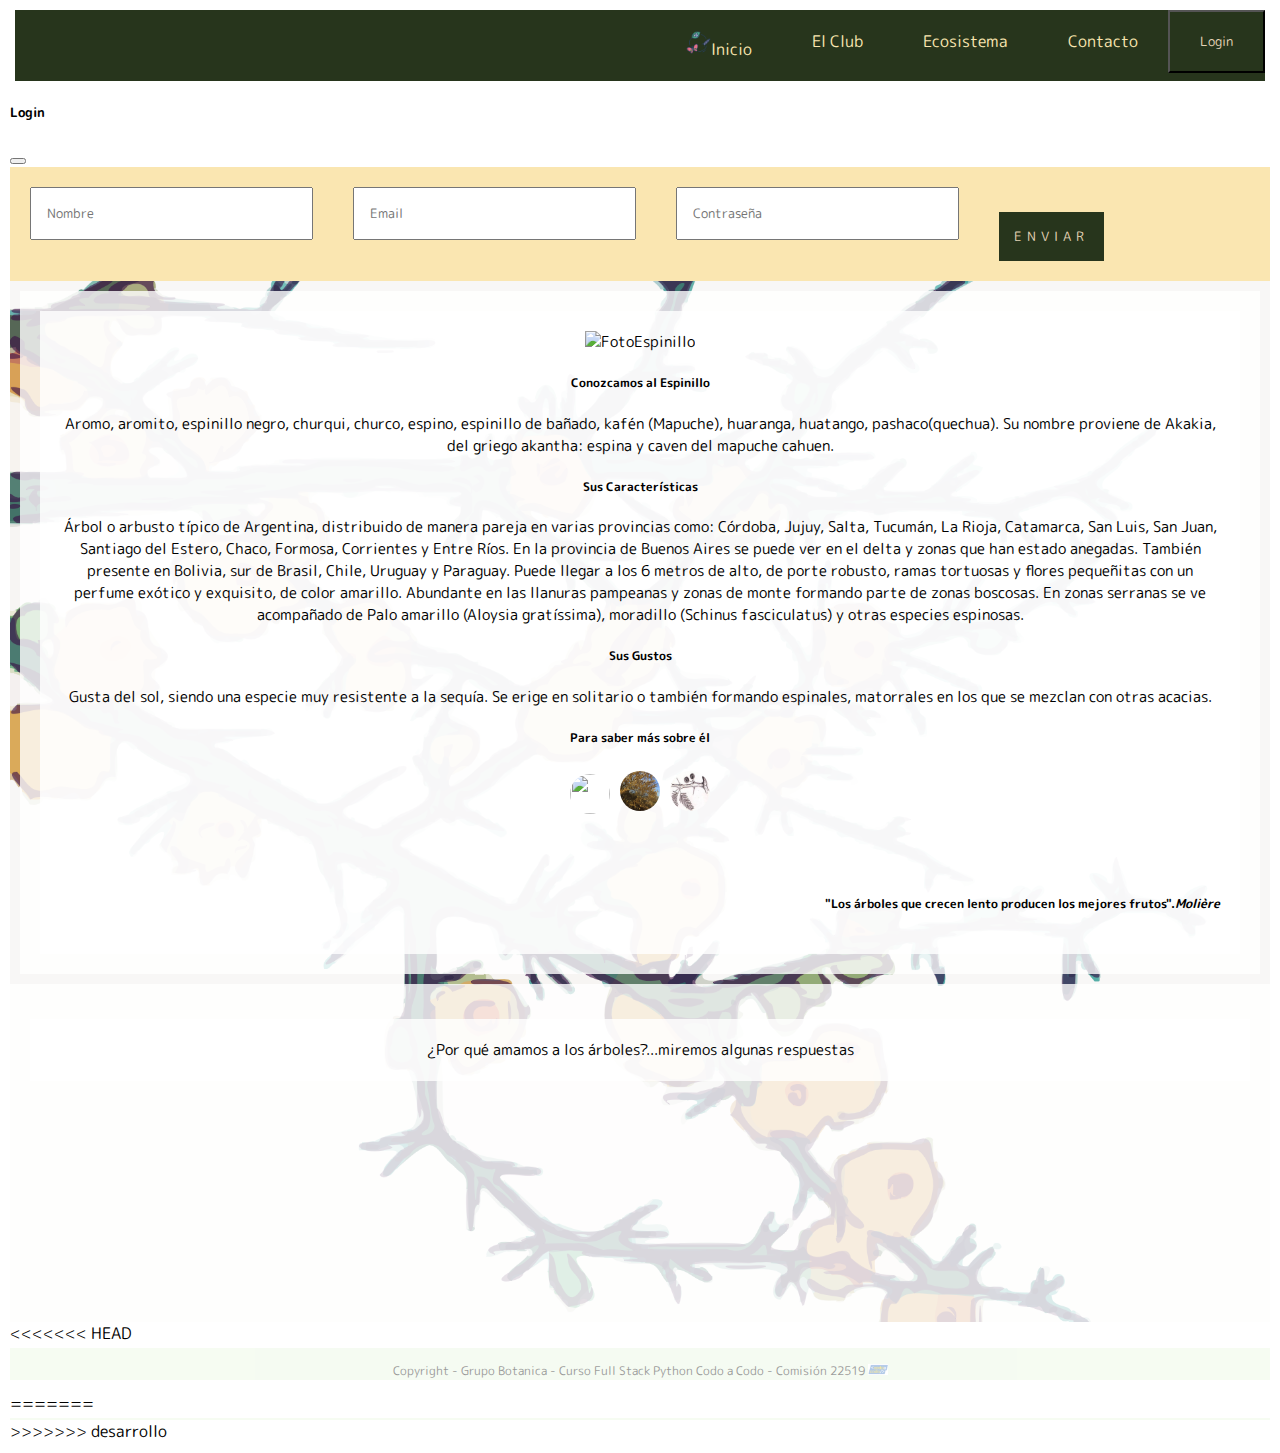
==== index.html @ 2d0d8345 "falta listado de socios en club y cards en ecorregion" ====
<!DOCTYPE html>
<html lang="en">
  <head>
    <meta charset="UTF-8" />
    <meta http-equiv="X-UA-Compatible" content="IE=edge" />
    <meta name="viewport" content="width=device-width, initial-scale=1.0" />
    <title>GrupoBotanica - El Espinillo</title>
    <link rel="preconnect" href="https://fonts.googleapis.com" />
    <link rel="preconnect" href="https://fonts.gstatic.com" crossorigin />
    <link
      href="https://fonts.googleapis.com/css2?family=M+PLUS+Rounded+1c:wght@100;400;700&family=Poppins:ital,wght@0,100;0,600;0,700;1,200&display=swap"
      rel="stylesheet"
    />
    <link rel="icon" type="image/jpg" href="./src/favicon.png" />
    <link rel="stylesheet" href="./css/styles.css" />
    <link
      href="https://cdn.jsdelivr.net/npm/bootstrap@5.2.2/dist/css/bootstrap.min.css"
      rel="stylesheet"
      integrity="sha384-Zenh87qX5JnK2Jl0vWa8Ck2rdkQ2Bzep5IDxbcnCeuOxjzrPF/et3URy9Bv1WTRi"
      crossorigin="anonymous"
    />
  </head>
  <body>
    <header>
      <div class="navBarra">
        <nav>
          <ul class="listaNav">
            <li><button type="button" data-bs-toggle="modal" data-bs-target="#loginmodal">
             Login
            </button></li>
            <li><a href="./contacto.html">Contacto</a></li>
            <li><a href="./ecosistema.html">Ecosistema</a></li>
            <li><a href="./elClub.html">El Club</a></li>
            <li>
              <a href="./index.html"
                ><img
                  src="./src/iconoInicio.png"
                  alt=""
                  width="25px"
                  height="25px"
                />Inicio</a
              >
            </li>
            <!-- <li id="inicioLink"><a href="./index.html"><img src="./src/iconoInicio.png" alt=""></a></li>-->
          </ul>
        </nav>
      </div>
    </header>

    <!--modal login--->
    <div class="modal fade" id="loginmodal" tabindex="-1" aria-labelledby="exampleModalLabel" aria-hidden="true">
      <div class="modal-dialog text-center">
        <div class="modal-content">
          <div class="modal-header">
            <h5 class="fw-bold">Login</h5>
            <button type="button" class="btn-close" data-bs-dismiss="modal" aria-label="Close"></button>
          </div>
          <div class="modal-body">
            <div class="formulariomodal">
            <form action="" method="GET" id="formlogin">
              <div id="containerLogin" class="container">
                <div class="grupo">
                  <label for="nombre"></label>
                  <input type="text" name="nombre" id="name" placeholder="Nombre"> 
                </div>
                <div class="grupo">
                  <label for="email"></label>
                  <input type="email" name="email" id="email" placeholder="Email">
                </div>
                <div class="grupo">
                  <label for="password"></label>
                  <input type="password" name="password" id="password" placeholder="Contraseña">
                </div>
                <div class="grupo">
                <input type="submit" value="Enviar">
              </div>
                <p class="warnings" id="warnings"></p>
              </div>
            </form>
          </div>
          </div>
        </div>
      </div>
    </div>



    <main>
        <div id="indexfondo">
      <article class="indexgrid-container">
        <div class="indexgrid-item">
          <div class="indexgrid-item">
            <div class="card mb-3">
                <div class="row g-0">
                    <div class="col-md-4">
                <img src="/src/imagenindex.png" class="img-fluid rounded-start" alt="FotoEspinillo">
            </div>
            <div class="col-md-8">
                <div class="card-body">
                  <h5 class="card-title p-1">Conozcamos al Espinillo</h5>
                  <p class="card-text p-2">
                    Aromo, aromito, espinillo negro, churqui, churco, espino, espinillo de bañado, kafén (Mapuche), huaranga, huatango, pashaco(quechua).
                    Su nombre proviene de Akakia, del griego akantha: espina y caven del mapuche cahuen.</p>
                    <h5 class="card-title p-1">Sus Características</h5>
                  <p class="card-text p-2">
                    Árbol o arbusto típico de Argentina, distribuido de manera pareja en varias provincias como: Córdoba, Jujuy, Salta, Tucumán, La Rioja, Catamarca, San Luis, San Juan, Santiago del Estero, Chaco, Formosa, Corrientes y Entre Ríos. 
                
                    En la provincia de Buenos Aires se puede ver en el delta y zonas que han estado anegadas. También presente en Bolivia, sur de Brasil, Chile, Uruguay y Paraguay.
                    
                    Puede llegar a los 6 metros de alto, de porte robusto, ramas tortuosas y flores pequeñitas con un perfume exótico y exquisito, de color amarillo.
                    
                    Abundante en las llanuras pampeanas y zonas de monte formando parte de zonas boscosas. 
                    
                    En zonas serranas se ve acompañado de Palo amarillo (Aloysia gratíssima), moradillo (Schinus fasciculatus) y otras especies espinosas.
                    </p>
                    <h5 class="card-title p-1">Sus Gustos</h5>
                    <p class="card-text p-2"> Gusta del sol, siendo una especie muy resistente a la sequía. Se erige en solitario o también formando espinales, matorrales en los que se mezclan con otras acacias.
                      </p>
                      <h5 class="card-title p-1">Para saber más sobre él</h5>
                    <p class="card-text p-2">
                        <a href="http://cge.entrerios.gov.ar/2020/11/el-espinillo-es-el-arbol-entrerriano/#:~:text=Espinoso%2C%20con%20abundantes%20ramas%20sinuosas,profundas%20alteraciones%20ambientales%20(sobrepastoreo%20y"><img id="linksdescripcion" class="linksdescripcion" src="/src/IMG_0580.png" alt=""></a>
                        <a href="/src/1-ATLAS_arboles_de_Argentina.pdf"><img id="linksdescripcion" class="linksdescripcion" src="/src/floresEspinillo.png" alt=""></a>
                        <a href="https://www.avesargentinas.org.ar/ficha-planta/espinillo"><img id="linksdescripcion" class="linksdescripcion" src="/src/imagenlink3index.jpeg" alt=""></a>
                      </p>
                </div>
            </div>
              </div>
            </div>
          </div>
          <div id="fraseindex" class="indexgrid-item"><h5>"Los árboles que crecen lento producen los mejores frutos".<span style="font-style:italic">Molière</span>
          </h5>
          </div>
        </div>
      </article>

      <div class="indexgrid-item">
        <p class="indexgrid-item h4">
            ¿Por qué amamos a los árboles?...miremos algunas respuestas
          </p>
        <iframe
          width="300"
          height="200"
          src="https://www.youtube.com/embed/9hhh6Y7g5CY"
          title="YouTube video player"
          frameborder="0"
          allow="accelerometer; autoplay; clipboard-write; encrypted-media; gyroscope; picture-in-picture"
          allowfullscreen
        ></iframe>
        <iframe
          width="300"
          height="200"
          src="https://www.youtube.com/embed/U0syR_-oMqQ"
          title="YouTube video player"
          frameborder="0"
          allow="accelerometer; autoplay; clipboard-write; encrypted-media; gyroscope; picture-in-picture"
          allowfullscreen
        ></iframe>
      </div>
    </div>
    </main>
    <footer>
<<<<<<< HEAD
        <div class="piePagina" id="piePagina">
            
        </div>
    </footer>
    <script src="./js/main.js"></script>
    <script src="https://cdn.jsdelivr.net/npm/bootstrap@5.2.2/dist/js/bootstrap.bundle.min.js" integrity="sha384-OERcA2EqjJCMA+/3y+gxIOqMEjwtxJY7qPCqsdltbNJuaOe923+mo//f6V8Qbsw3" crossorigin="anonymous"></script>
    <script src="https://cdn.jsdelivr.net/npm/@popperjs/core@2.11.6/dist/umd/popper.min.js" integrity="sha384-oBqDVmMz9ATKxIep9tiCxS/Z9fNfEXiDAYTujMAeBAsjFuCZSmKbSSUnQlmh/jp3" crossorigin="anonymous"></script>
    <script src="https://cdn.jsdelivr.net/npm/bootstrap@5.2.2/dist/js/bootstrap.min.js" integrity="sha384-IDwe1+LCz02ROU9k972gdyvl+AESN10+x7tBKgc9I5HFtuNz0wWnPclzo6p9vxnk" crossorigin="anonymous"></script>
</body>
</html>
=======
      <div class="piePagina" id="piePagina"></div>
    </footer>

    <script src="./js/main.js"></script>
    <script
      src="https://cdn.jsdelivr.net/npm/bootstrap@5.2.2/dist/js/bootstrap.bundle.min.js"
      integrity="sha384-OERcA2EqjJCMA+/3y+gxIOqMEjwtxJY7qPCqsdltbNJuaOe923+mo//f6V8Qbsw3"
      crossorigin="anonymous"
    ></script>
    <script
      src="https://cdn.jsdelivr.net/npm/@popperjs/core@2.11.6/dist/umd/popper.min.js"
      integrity="sha384-oBqDVmMz9ATKxIep9tiCxS/Z9fNfEXiDAYTujMAeBAsjFuCZSmKbSSUnQlmh/jp3"
      crossorigin="anonymous"
    ></script>
    <script
      src="https://cdn.jsdelivr.net/npm/bootstrap@5.2.2/dist/js/bootstrap.min.js"
      integrity="sha384-IDwe1+LCz02ROU9k972gdyvl+AESN10+x7tBKgc9I5HFtuNz0wWnPclzo6p9vxnk"
      crossorigin="anonymous"
    ></script>
  </body>
</html>
>>>>>>> desarrollo
---- css/styles.css ----
*,
*::before,
*::after {
  box-sizing: border-box;
  font-family: 'M PLUS Rounded 1c', sans-serif;
}

body{
  margin: 10px;  
}

.piePagina li{
  background-color: #e2d2b5;
  display: block;
  text-align: center;
  justify-content: center;
  width:auto;
  margin:5px;
}
.navBarra{
    width:auto;
    margin:5px;
    
}
nav{
  justify-content: left;
}

.listaNav {
  box-sizing: border-box;
  height: 50%;
  list-style-type: none;
  margin: 0;
  padding: 0;
  overflow: hidden;
  background-color: #27351C;
}

li {
  float: right;
  align-items: center;
  justify-content: center;
}

li a {
  display: block;
  color: #FAE6B1;
  text-align: center;
  padding: 20px 30px;
  text-decoration: none;
}

li button{
  display: block;
  text-align: center;
  justify-content: center;
  padding: 20px 30px;
  text-decoration: none;
  background-color:#27351C;
  color:#e2d2b5;
 
}

li a:hover {
  color: #B3DEE5;
  box-shadow: #e2d2b5;
  font-size: 20px;
  text-decoration: none;
  text-transform: capitalize;
  border-radius: 30px;
}

#inicioLink{
  float: left;
  box-shadow: #FAE6B1;
  background-color: #e2d2b5;
}

#inicioLink img{
  width:30px;
  height:30px;
}

#inicioLink img:hover{
  transform: scale(1.5);
}

.piePagina{
    font-size: 12px;
    text-align: center;
    background-color: rgb(198, 234, 174, 0.4);
    margin-top:3px;
    justify-content:center;
    align-items: center;
    padding-top:2px;
    opacity: 0.4;
  
}

.contacto {
  display: grid;
  grid-template-columns: repeat(4, 1fr);
  grid-gap: 10px;
  grid-auto-rows: 100px;
  grid-template-areas:
    ". a a ."
    ". a a .";
}

.tcontacto {
  display:grid;
  grid-template-columns: repeat(4, 1fr);
  grid-gap: 10px;
  grid-auto-rows: 150px;
  grid-template-areas:
    ". b b ."
    ". b b .";
}
.imagenContacto{
  grid-area: a;
  align-self: center;
  justify-self: center;
}

.pContacto{
  grid-area: b;
  align-self: center;
  justify-self: center;
}

#imgContacto{
  border-radius: 50%;
  width:100px;
  height:100px;
  transition: width 2s, height 2s
}

#imgContacto:hover{
  -webkit-transform: rotate(360deg);
  transform: rotate(360deg);
  transition: 2s ease-in-out;
}

.imgredes a img{
  width: 30px;
  margin: 10px;
  padding: 0px;
}

.imgredes{
  display:flex;
  float:none;
  justify-content: center;
}

#sucursales img{
  width: 100px;
  height: 100px;
}

#sucursales iframe{
  width: 100px;
  height: 100px;
}

.tsucursales{
  display:flex;
  float:none;
  justify-content: center;
  padding:10px;
  margin-top: 50px;
}

.colorf{
  background-color: rgb(198, 234, 174, 0.5);
}

.indexgrid-container {
  display: grid;
  grid-template-columns: auto auto;
  padding: 10px;
}

.indexgrid-item {
  background-color: rgba(255, 255, 255, 0.8);
  padding: 20px;
  font-size: 15px;
  text-align: center;
}

#fraseindex {
  text-align: right;
}
#indexfondo{
  background-image: url('/src/espinilloFondo.png');
  background-size:cover;
  background-position: center center;
  background-repeat: no-repeat;
}

#linksdescripcion{
  border-radius: 50%;
  width: 40px;
  height: 40px;
  cursor:pointer;
  margin:3px;
}

#linksdescripcion:hover{
opacity: 0.4;
}
.cabeceroclub {
  display: grid;
  grid-template-columns: auto;
  grid-template-rows: 20%, 80%;
  gap: 5px;
  padding: 10px;
  border-color: #27351C;
  border-radius: 20%;
}

.contenidoclub{
  display: grid;
  grid-template-columns: auto auto auto;
  grid-template-rows: 20%, 80%;
  gap: 10px;
  padding:10px;
}

.cabeceroclub > div {
  text-align: center;
  padding: 10px;
  margin: 10px;
  font-size: 15px;
  
}

.contenidoclub > div {
  text-align: center;
  padding: 10px;
  font-size: 30px;
  margin:10px;
}

.divformlogin{
  border:#B3DEE5, solid, 4px;
}

.warnings{
  width: 200px;
  text-align: center;
  margin: auto;
  color:#B3DEE5;
  padding-top: 20px;
}

.formulariomodal{
  background-color:#FAE6B1;
  align-content: center;
}

.grupo{
  padding:10px;
  margin:5px;
  border-radius: 20%;
  align-items: center;
  justify-content: center;
  display:flex;
  float:inline-start;
}

.grupo input{
  padding:15px;
  margin:5px;
  align-items: center;
  justify-content: center;
}

.grupo input[type="submit"]{
  background-color:#27351C;
  color:#e2d2b5;
  border:none;
  letter-spacing: 5px;
  text-transform: uppercase;
  cursor: pointer;
  padding: 15px;
  margin-top: 30px
}

.actividades h3{
  font-size: 15px;
  text-decoration: none;
}
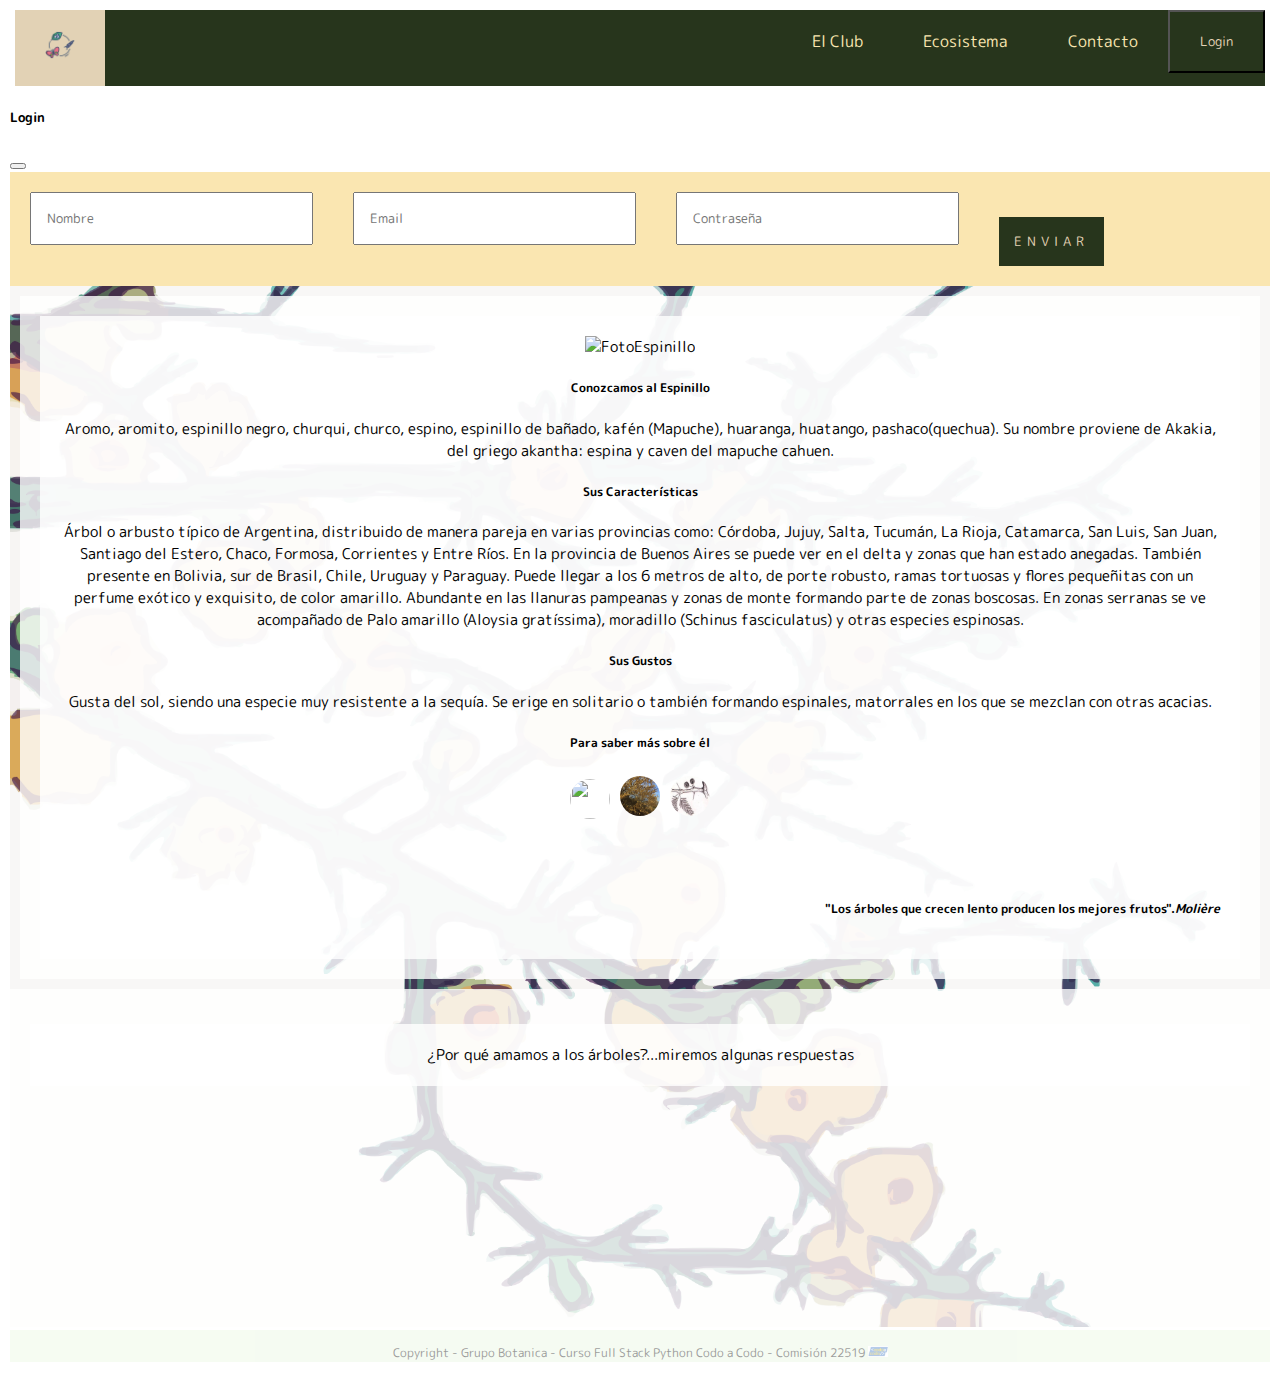
==== commit 52e505cf: "ajustes animacion de imagen contacto, cambios en el nav, arreglo rutas de src" ====
--- a/index.html
+++ b/index.html
@@ -25,23 +25,11 @@
       <div class="navBarra">
         <nav>
           <ul class="listaNav">
-            <li><button type="button" data-bs-toggle="modal" data-bs-target="#loginmodal">
-             Login
-            </button></li>
+            <li><button type="button" data-bs-toggle="modal" data-bs-target="#loginmodal">Login</button></li>
             <li><a href="./contacto.html">Contacto</a></li>
             <li><a href="./ecosistema.html">Ecosistema</a></li>
             <li><a href="./elClub.html">El Club</a></li>
-            <li>
-              <a href="./index.html"
-                ><img
-                  src="./src/iconoInicio.png"
-                  alt=""
-                  width="25px"
-                  height="25px"
-                />Inicio</a
-              >
-            </li>
-            <!-- <li id="inicioLink"><a href="./index.html"><img src="./src/iconoInicio.png" alt=""></a></li>-->
+            <li id="inicioLink"><a href="./index.html"><img src="./src/iconoInicio.png" alt=""></a></li>
           </ul>
         </nav>
       </div>
@@ -93,7 +81,7 @@
             <div class="card mb-3">
                 <div class="row g-0">
                     <div class="col-md-4">
-                <img src="/src/imagenindex.png" class="img-fluid rounded-start" alt="FotoEspinillo">
+                <img src="./src/imagenindex.png" class="img-fluid rounded-start" alt="FotoEspinillo">
             </div>
             <div class="col-md-8">
                 <div class="card-body">
@@ -118,9 +106,9 @@
                       </p>
                       <h5 class="card-title p-1">Para saber más sobre él</h5>
                     <p class="card-text p-2">
-                        <a href="http://cge.entrerios.gov.ar/2020/11/el-espinillo-es-el-arbol-entrerriano/#:~:text=Espinoso%2C%20con%20abundantes%20ramas%20sinuosas,profundas%20alteraciones%20ambientales%20(sobrepastoreo%20y"><img id="linksdescripcion" class="linksdescripcion" src="/src/IMG_0580.png" alt=""></a>
-                        <a href="/src/1-ATLAS_arboles_de_Argentina.pdf"><img id="linksdescripcion" class="linksdescripcion" src="/src/floresEspinillo.png" alt=""></a>
-                        <a href="https://www.avesargentinas.org.ar/ficha-planta/espinillo"><img id="linksdescripcion" class="linksdescripcion" src="/src/imagenlink3index.jpeg" alt=""></a>
+                        <a href="http://cge.entrerios.gov.ar/2020/11/el-espinillo-es-el-arbol-entrerriano/#:~:text=Espinoso%2C%20con%20abundantes%20ramas%20sinuosas,profundas%20alteraciones%20ambientales%20(sobrepastoreo%20y"><img id="linksdescripcion" class="linksdescripcion" src="./src/IMG_0580.png" alt=""></a>
+                        <a href="./src/1-ATLAS_arboles_de_Argentina.pdf"><img id="linksdescripcion" class="linksdescripcion" src="./src/floresEspinillo.png" alt=""></a>
+                        <a href="https://www.avesargentinas.org.ar/ficha-planta/espinillo"><img id="linksdescripcion" class="linksdescripcion" src="./src/imagenlink3index.jpeg" alt=""></a>
                       </p>
                 </div>
             </div>
@@ -159,18 +147,6 @@
     </div>
     </main>
     <footer>
-<<<<<<< HEAD
-        <div class="piePagina" id="piePagina">
-            
-        </div>
-    </footer>
-    <script src="./js/main.js"></script>
-    <script src="https://cdn.jsdelivr.net/npm/bootstrap@5.2.2/dist/js/bootstrap.bundle.min.js" integrity="sha384-OERcA2EqjJCMA+/3y+gxIOqMEjwtxJY7qPCqsdltbNJuaOe923+mo//f6V8Qbsw3" crossorigin="anonymous"></script>
-    <script src="https://cdn.jsdelivr.net/npm/@popperjs/core@2.11.6/dist/umd/popper.min.js" integrity="sha384-oBqDVmMz9ATKxIep9tiCxS/Z9fNfEXiDAYTujMAeBAsjFuCZSmKbSSUnQlmh/jp3" crossorigin="anonymous"></script>
-    <script src="https://cdn.jsdelivr.net/npm/bootstrap@5.2.2/dist/js/bootstrap.min.js" integrity="sha384-IDwe1+LCz02ROU9k972gdyvl+AESN10+x7tBKgc9I5HFtuNz0wWnPclzo6p9vxnk" crossorigin="anonymous"></script>
-</body>
-</html>
-=======
       <div class="piePagina" id="piePagina"></div>
     </footer>
 
@@ -192,4 +168,3 @@
     ></script>
   </body>
 </html>
->>>>>>> desarrollo
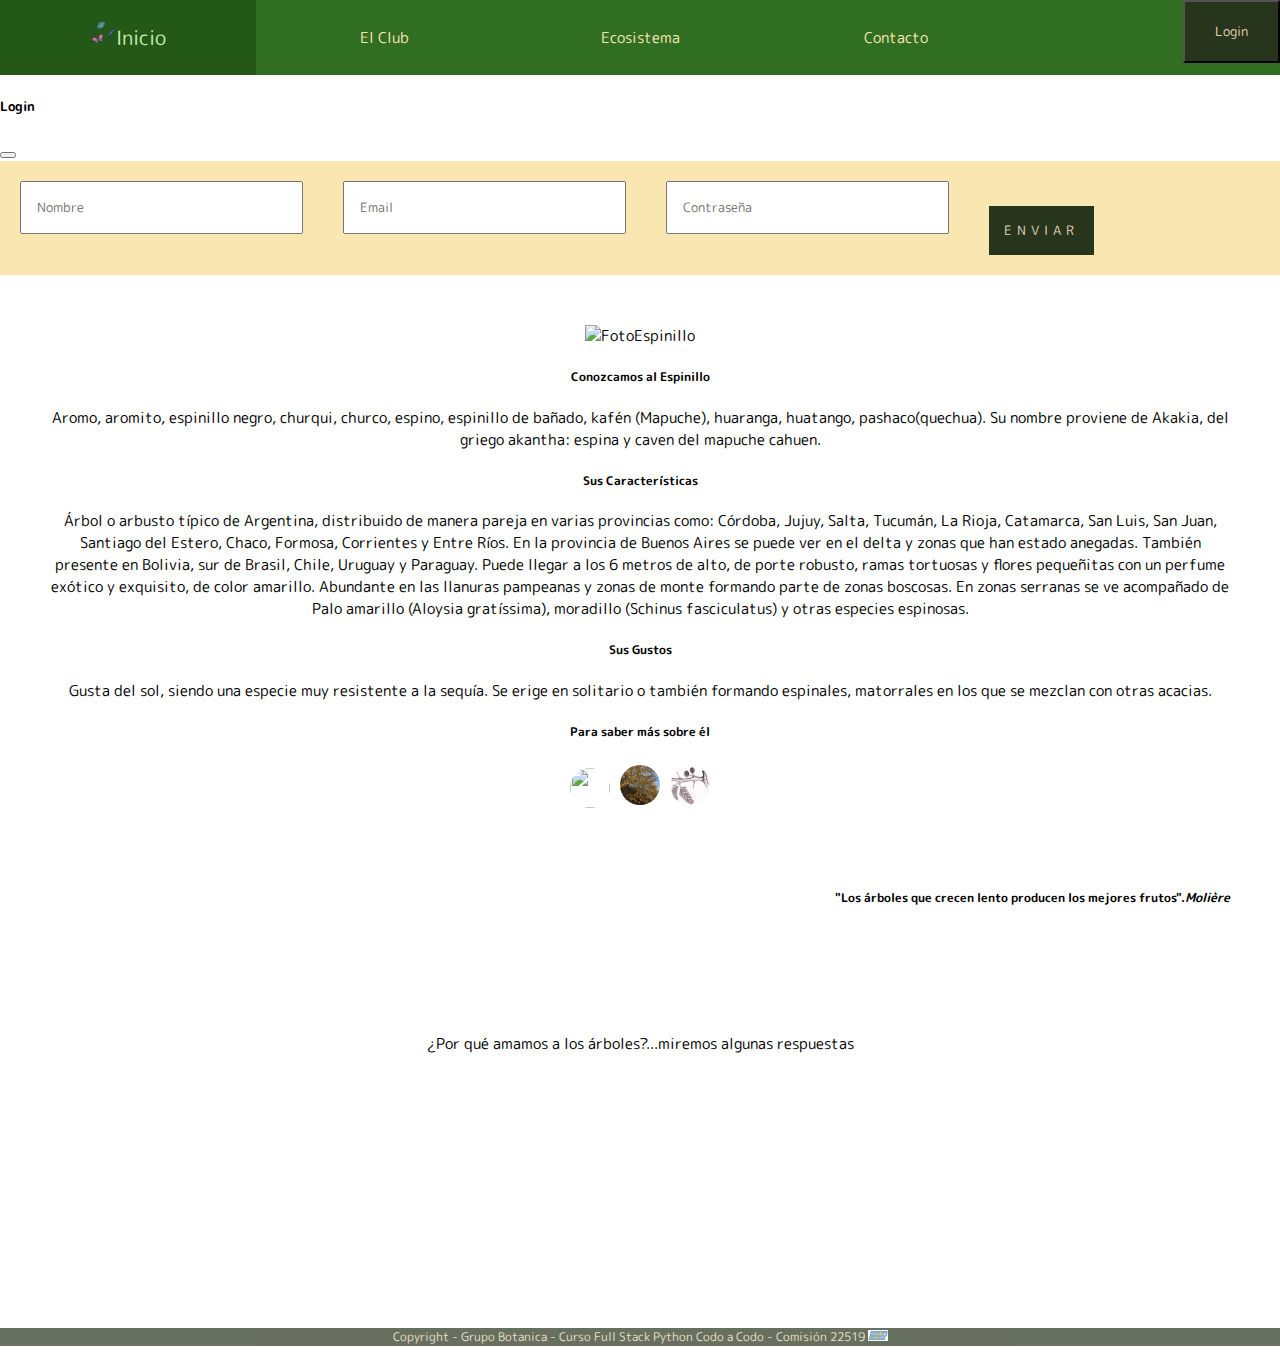
==== commit f4740abd: "borrado de un texto abajo en index" ====
--- a/index.html
+++ b/index.html
@@ -25,11 +25,23 @@
       <div class="navBarra">
         <nav>
           <ul class="listaNav">
-            <li><button type="button" data-bs-toggle="modal" data-bs-target="#loginmodal">Login</button></li>
+            <li><button type="button" data-bs-toggle="modal" data-bs-target="#loginmodal">
+             Login
+            </button></li>
             <li><a href="./contacto.html">Contacto</a></li>
             <li><a href="./ecosistema.html">Ecosistema</a></li>
             <li><a href="./elClub.html">El Club</a></li>
-            <li id="inicioLink"><a href="./index.html"><img src="./src/iconoInicio.png" alt=""></a></li>
+            <li>
+              <a href="./index.html"
+                ><img
+                  src="./src/iconoInicio.png"
+                  alt=""
+                  width="25px"
+                  height="25px"
+                />Inicio</a
+              >
+            </li>
+            <!-- <li id="inicioLink"><a href="./index.html"><img src="./src/iconoInicio.png" alt=""></a></li>-->
           </ul>
         </nav>
       </div>
@@ -81,7 +93,7 @@
             <div class="card mb-3">
                 <div class="row g-0">
                     <div class="col-md-4">
-                <img src="./src/imagenindex.png" class="img-fluid rounded-start" alt="FotoEspinillo">
+                <img src="/src/imagenindex.png" class="img-fluid rounded-start" alt="FotoEspinillo">
             </div>
             <div class="col-md-8">
                 <div class="card-body">
@@ -106,9 +118,9 @@
                       </p>
                       <h5 class="card-title p-1">Para saber más sobre él</h5>
                     <p class="card-text p-2">
-                        <a href="http://cge.entrerios.gov.ar/2020/11/el-espinillo-es-el-arbol-entrerriano/#:~:text=Espinoso%2C%20con%20abundantes%20ramas%20sinuosas,profundas%20alteraciones%20ambientales%20(sobrepastoreo%20y"><img id="linksdescripcion" class="linksdescripcion" src="./src/IMG_0580.png" alt=""></a>
-                        <a href="./src/1-ATLAS_arboles_de_Argentina.pdf"><img id="linksdescripcion" class="linksdescripcion" src="./src/floresEspinillo.png" alt=""></a>
-                        <a href="https://www.avesargentinas.org.ar/ficha-planta/espinillo"><img id="linksdescripcion" class="linksdescripcion" src="./src/imagenlink3index.jpeg" alt=""></a>
+                        <a href="http://cge.entrerios.gov.ar/2020/11/el-espinillo-es-el-arbol-entrerriano/#:~:text=Espinoso%2C%20con%20abundantes%20ramas%20sinuosas,profundas%20alteraciones%20ambientales%20(sobrepastoreo%20y"><img id="linksdescripcion" class="linksdescripcion" src="/src/IMG_0580.png" alt=""></a>
+                        <a href="/src/1-ATLAS_arboles_de_Argentina.pdf"><img id="linksdescripcion" class="linksdescripcion" src="/src/floresEspinillo.png" alt=""></a>
+                        <a href="https://www.avesargentinas.org.ar/ficha-planta/espinillo"><img id="linksdescripcion" class="linksdescripcion" src="/src/imagenlink3index.jpeg" alt=""></a>
                       </p>
                 </div>
             </div>
--- a/css/styles.css
+++ b/css/styles.css
@@ -1,29 +1,53 @@
-*,
-*::before,
-*::after {
+*, *::before, *::after {
   box-sizing: border-box;
   font-family: 'M PLUS Rounded 1c', sans-serif;
 }
 
-body{
-  margin: 10px;  
-}
-
-.piePagina li{
-  background-color: #e2d2b5;
+main, footer, div, body, header {
+  margin: 0;
+  padding: 0;
+}
+
+.navBarra {
+  width: auto;
+}
+
+nav {
+  margin: 0 auto;
+  text-align: center;
+  width: 100%;
+  background: #333;
+  font-size: 0;
+}
+
+nav:after {
+  content: "";
+  display: table;
+  clear: both;
+}
+
+nav ul {
+  list-style: none;
+  margin: 0;
+  padding: 0;
+}
+
+nav li {
+  display: inline-block;
+  width: 20%;
+  line-height: 35px;
+  font-size: 15px;
+}
+
+nav a {
+  color: #fff;
+  text-decoration: none;
   display: block;
-  text-align: center;
-  justify-content: center;
-  width:auto;
-  margin:5px;
-}
-.navBarra{
-    width:auto;
-    margin:5px;
-    
-}
-nav{
-  justify-content: left;
+  transition: .3s
+}
+
+nav a:hover {
+  background: #235817;
 }
 
 .listaNav {
@@ -33,7 +57,7 @@
   margin: 0;
   padding: 0;
   overflow: hidden;
-  background-color: #27351C;
+  background-color: #306e21;
 }
 
 li {
@@ -62,15 +86,15 @@
 }
 
 li a:hover {
-  color: #B3DEE5;
+  color: #c6eaae;
   box-shadow: #e2d2b5;
   font-size: 20px;
   text-decoration: none;
   text-transform: capitalize;
-  border-radius: 30px;
-}
-
-#inicioLink{
+}
+
+#inicioLink {
+  width: 10%;
   float: left;
   box-shadow: #FAE6B1;
   background-color: #e2d2b5;
@@ -81,30 +105,36 @@
   height:30px;
 }
 
-#inicioLink img:hover{
-  transform: scale(1.5);
-}
-
-.piePagina{
-    font-size: 12px;
-    text-align: center;
-    background-color: rgb(198, 234, 174, 0.4);
-    margin-top:3px;
-    justify-content:center;
-    align-items: center;
-    padding-top:2px;
-    opacity: 0.4;
-  
-}
-
-.contacto {
-  display: grid;
-  grid-template-columns: repeat(4, 1fr);
-  grid-gap: 10px;
+.piePagina {
+  font-size: 12px;
+  text-align: center;
+  background-color: #27351c;
+  color: #e2d2b5;
+  justify-content: center;
+  align-items: center;
+  opacity: 0.7;
+}
+
+li button{
+  display: block;
+  text-align: center;
+  justify-content: center;
+  padding: 20px 30px;
+  text-decoration: none;
+  background-color:#27351C;
+  color:#e2d2b5;
+  float: right;
+ 
+}
+
+  .contacto {
+    display: grid;
+    grid-template-columns: repeat(4, 1fr);
+    grid-gap: 10px;
   grid-auto-rows: 100px;
   grid-template-areas:
-    ". a a ."
-    ". a a .";
+  ". a a ."
+  ". a a .";
 }
 
 .tcontacto {
@@ -113,12 +143,12 @@
   grid-gap: 10px;
   grid-auto-rows: 150px;
   grid-template-areas:
-    ". b b ."
-    ". b b .";
+  ". b b ."
+  ". b b .";
 }
 .imagenContacto{
   grid-area: a;
-  align-self: center;
+  align-self: flex-end;
   justify-self: center;
 }
 
@@ -132,13 +162,11 @@
   border-radius: 50%;
   width:100px;
   height:100px;
-  transition: width 2s, height 2s
-}
-
-#imgContacto:hover{
-  -webkit-transform: rotate(360deg);
-  transform: rotate(360deg);
   transition: 2s ease-in-out;
+}
+
+#imgContacto:hover {
+  transform: rotate(1800deg);
 }
 
 .imgredes a img{
@@ -192,7 +220,7 @@
   text-align: right;
 }
 #indexfondo{
-  background-image: url('/src/espinilloFondo.png');
+  background-image: url('./src/espinilloFondo.png');
   background-size:cover;
   background-position: center center;
   background-repeat: no-repeat;
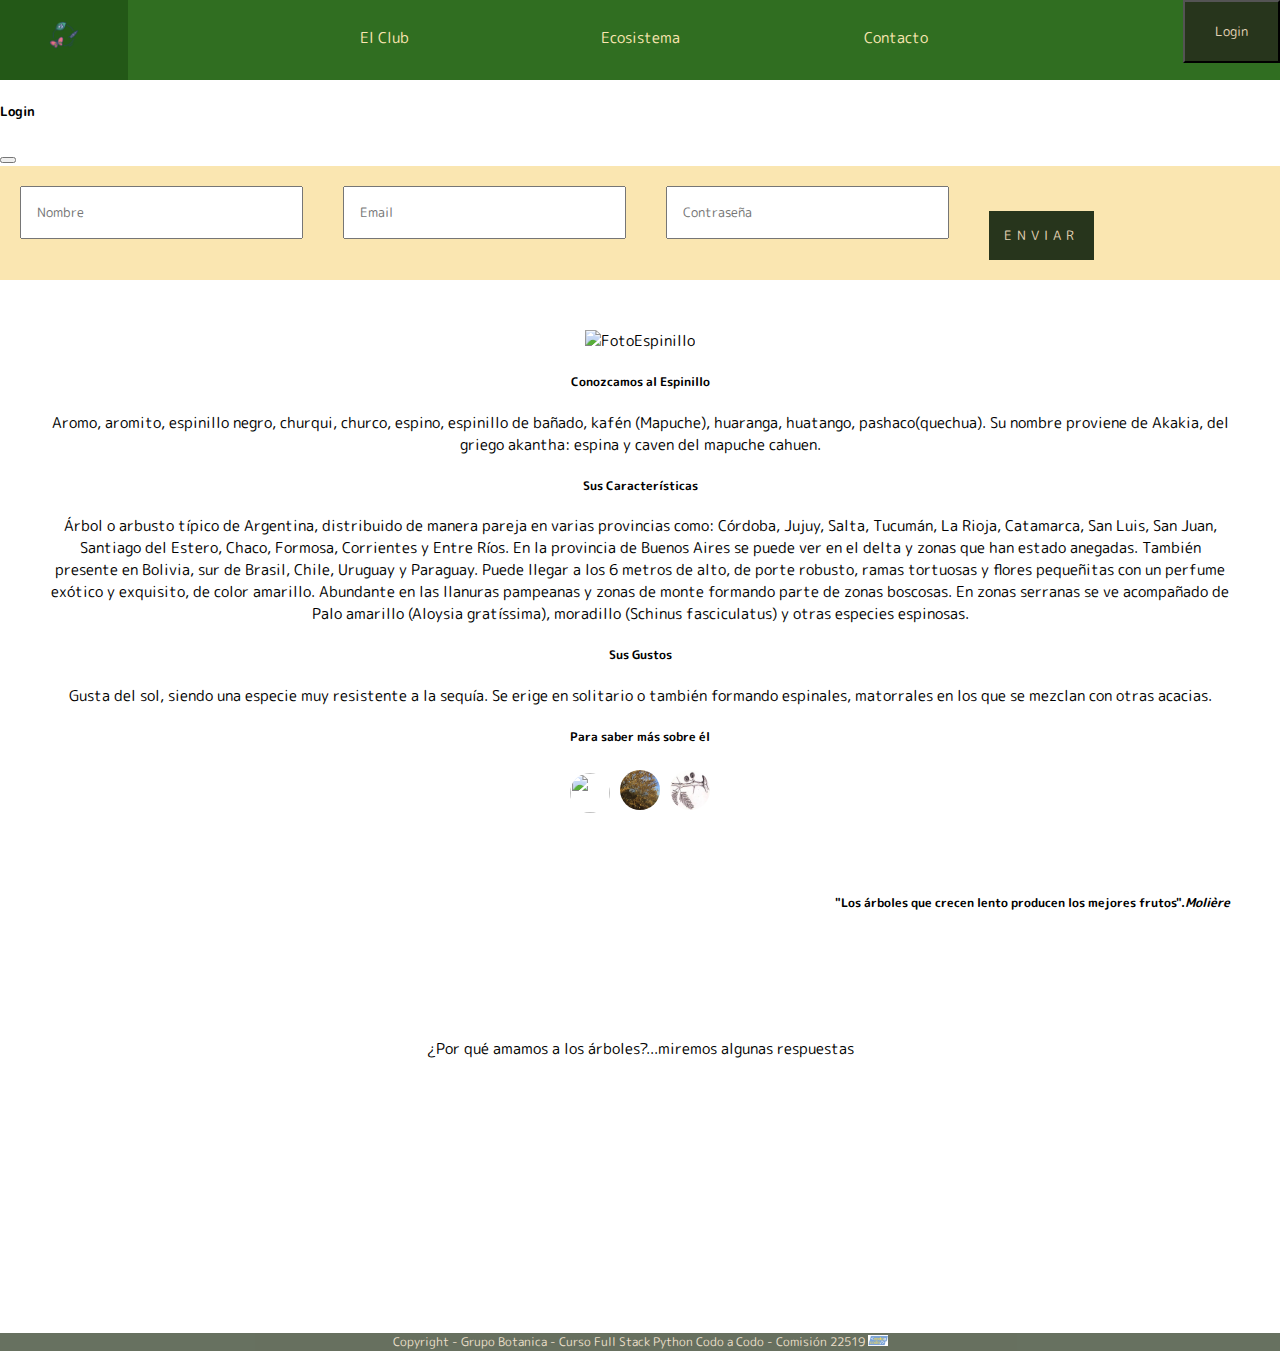
==== commit ab56a131: "Merge branch 'desarrollo'" ====
--- a/index.html
+++ b/index.html
@@ -25,23 +25,11 @@
       <div class="navBarra">
         <nav>
           <ul class="listaNav">
-            <li><button type="button" data-bs-toggle="modal" data-bs-target="#loginmodal">
-             Login
-            </button></li>
+            <li><button type="button" data-bs-toggle="modal" data-bs-target="#loginmodal">Login</button></li>
             <li><a href="./contacto.html">Contacto</a></li>
             <li><a href="./ecosistema.html">Ecosistema</a></li>
             <li><a href="./elClub.html">El Club</a></li>
-            <li>
-              <a href="./index.html"
-                ><img
-                  src="./src/iconoInicio.png"
-                  alt=""
-                  width="25px"
-                  height="25px"
-                />Inicio</a
-              >
-            </li>
-            <!-- <li id="inicioLink"><a href="./index.html"><img src="./src/iconoInicio.png" alt=""></a></li>-->
+            <li id="inicioLink"><a href="./index.html"><img src="./src/iconoInicio.png" alt=""></a></li>
           </ul>
         </nav>
       </div>
@@ -93,7 +81,7 @@
             <div class="card mb-3">
                 <div class="row g-0">
                     <div class="col-md-4">
-                <img src="/src/imagenindex.png" class="img-fluid rounded-start" alt="FotoEspinillo">
+                <img src="./src/imagenindex.png" class="img-fluid rounded-start" alt="FotoEspinillo">
             </div>
             <div class="col-md-8">
                 <div class="card-body">
@@ -118,9 +106,9 @@
                       </p>
                       <h5 class="card-title p-1">Para saber más sobre él</h5>
                     <p class="card-text p-2">
-                        <a href="http://cge.entrerios.gov.ar/2020/11/el-espinillo-es-el-arbol-entrerriano/#:~:text=Espinoso%2C%20con%20abundantes%20ramas%20sinuosas,profundas%20alteraciones%20ambientales%20(sobrepastoreo%20y"><img id="linksdescripcion" class="linksdescripcion" src="/src/IMG_0580.png" alt=""></a>
-                        <a href="/src/1-ATLAS_arboles_de_Argentina.pdf"><img id="linksdescripcion" class="linksdescripcion" src="/src/floresEspinillo.png" alt=""></a>
-                        <a href="https://www.avesargentinas.org.ar/ficha-planta/espinillo"><img id="linksdescripcion" class="linksdescripcion" src="/src/imagenlink3index.jpeg" alt=""></a>
+                        <a href="http://cge.entrerios.gov.ar/2020/11/el-espinillo-es-el-arbol-entrerriano/#:~:text=Espinoso%2C%20con%20abundantes%20ramas%20sinuosas,profundas%20alteraciones%20ambientales%20(sobrepastoreo%20y"><img id="linksdescripcion" class="linksdescripcion" src="./src/IMG_0580.png" alt=""></a>
+                        <a href="./src/1-ATLAS_arboles_de_Argentina.pdf"><img id="linksdescripcion" class="linksdescripcion" src="./src/floresEspinillo.png" alt=""></a>
+                        <a href="https://www.avesargentinas.org.ar/ficha-planta/espinillo"><img id="linksdescripcion" class="linksdescripcion" src="./src/imagenlink3index.jpeg" alt=""></a>
                       </p>
                 </div>
             </div>
--- a/css/styles.css
+++ b/css/styles.css
@@ -318,4 +318,20 @@
 .actividades h3{
   font-size: 15px;
   text-decoration: none;
+}
+
+.carousel {
+  max-width: 100%;
+  margin: 0 auto;
+  display: flex;
+
+}
+
+#imagen {
+  width: 100%;
+  height: 500px;
+background-size: cover;
+background-position: center;
+
+
 }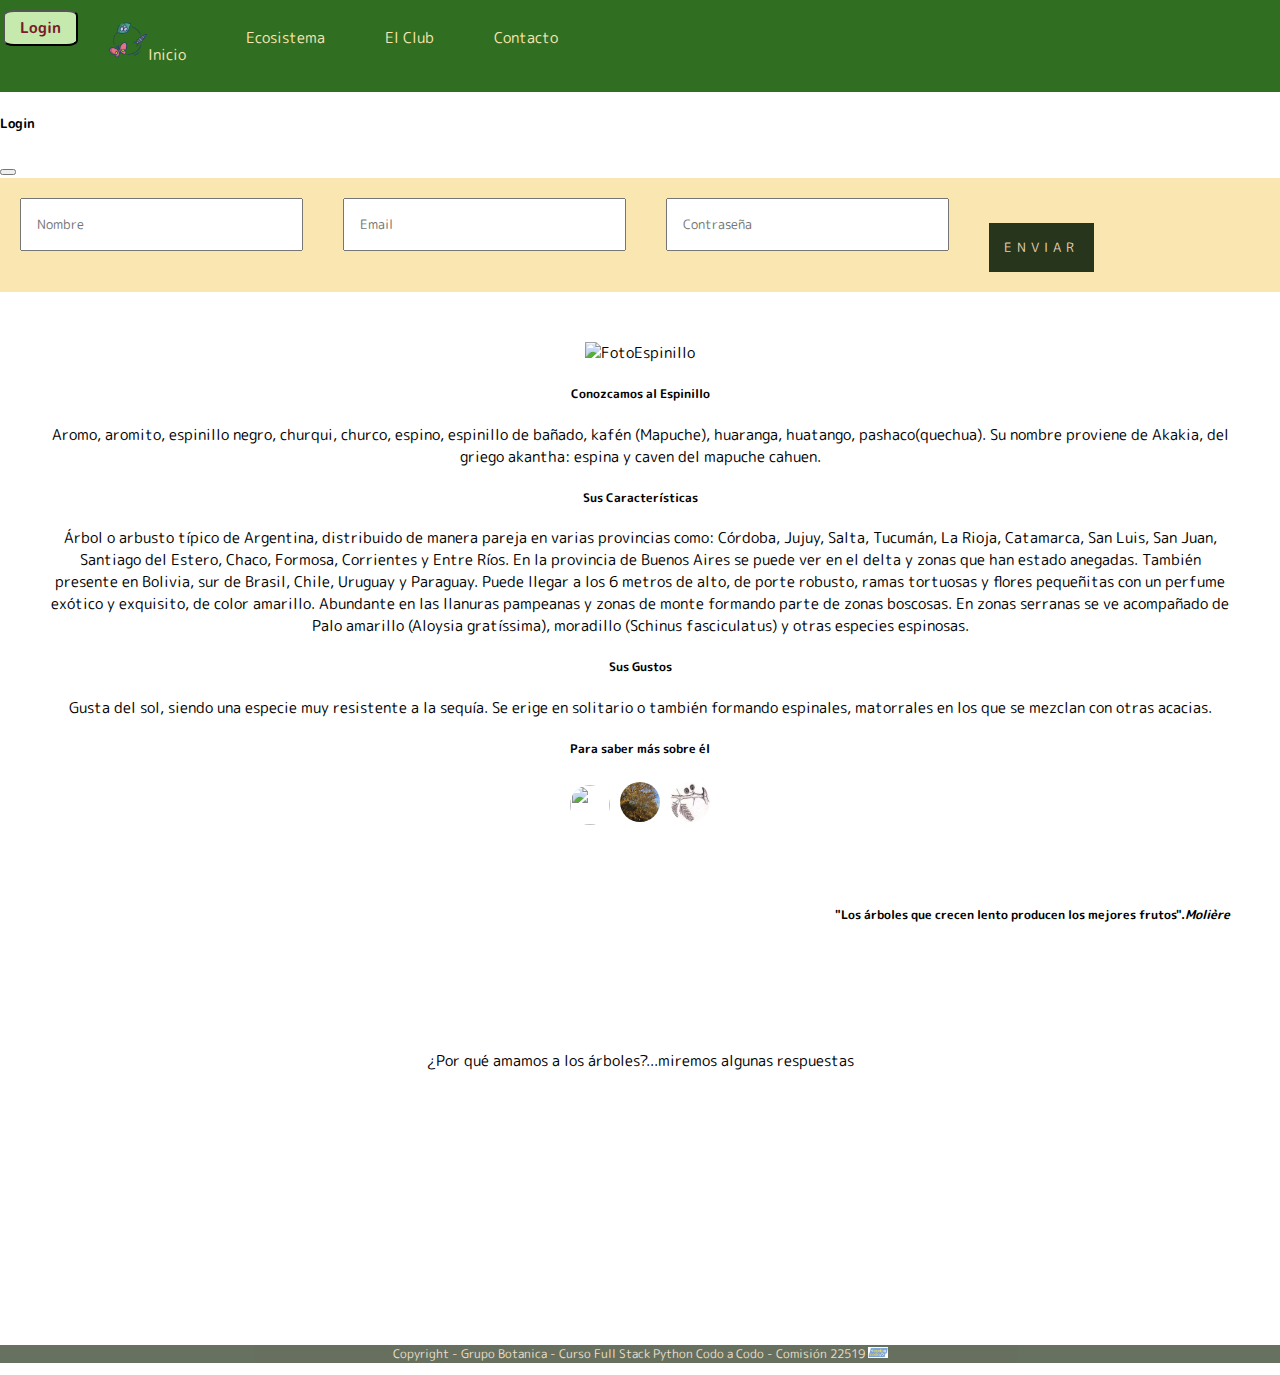
==== commit 17b6f31d: "nav bar mejorada, un poco mas responsive" ====
--- a/index.html
+++ b/index.html
@@ -22,14 +22,15 @@
   </head>
   <body>
     <header>
-      <div class="navBarra">
+      <div class="w3-row-padding w3-section w3-stretch">
         <nav>
-          <ul class="listaNav">
-            <li><button type="button" data-bs-toggle="modal" data-bs-target="#loginmodal">Login</button></li>
-            <li><a href="./contacto.html">Contacto</a></li>
-            <li><a href="./ecosistema.html">Ecosistema</a></li>
-            <li><a href="./elClub.html">El Club</a></li>
-            <li id="inicioLink"><a href="./index.html"><img src="./src/iconoInicio.png" alt=""></a></li>
+          <ul class="listaNav w3-row-padding w3-section w3-stretch">
+            <li class="w3-col s2"><button type="button" data-bs-toggle="modal" data-bs-target="#loginmodal">Login</button></li>
+            <li class="w3-col s4"><a href="./index.html"><img src="./src/iconoInicio.png" width="40px" height="40px" alt="">Inicio</a></li>
+            <li class="w3-col s2"><a href="./ecosistema.html">Ecosistema</a></li>
+            <li class="w3-col s2"><a href="./elClub.html">El Club</a></li>
+            <li class="w3-col s2"><a href="./contacto.html">Contacto</a></li>
+            
           </ul>
         </nav>
       </div>
--- a/css/styles.css
+++ b/css/styles.css
@@ -12,13 +12,13 @@
   width: auto;
 }
 
-nav {
+/*nav {
   margin: 0 auto;
   text-align: center;
   width: 100%;
   background: #333;
   font-size: 0;
-}
+}*/
 
 nav:after {
   content: "";
@@ -34,7 +34,7 @@
 
 nav li {
   display: inline-block;
-  width: 20%;
+  width:auto;
   line-height: 35px;
   font-size: 15px;
 }
@@ -61,7 +61,7 @@
 }
 
 li {
-  float: right;
+  float:left;
   align-items: center;
   justify-content: center;
 }
@@ -78,31 +78,31 @@
   display: block;
   text-align: center;
   justify-content: center;
-  padding: 20px 30px;
-  text-decoration: none;
-  background-color:#27351C;
+  margin-left:3px;
+  text-decoration: none;
   color:#e2d2b5;
  
 }
 
-li a:hover {
-  color: #c6eaae;
+li button:hover {
+  color:#27351c;
   box-shadow: #e2d2b5;
   font-size: 20px;
   text-decoration: none;
   text-transform: capitalize;
 }
 
-#inicioLink {
-  width: 10%;
-  float: left;
-  box-shadow: #FAE6B1;
-  background-color: #e2d2b5;
-}
-
-#inicioLink img{
-  width:30px;
-  height:30px;
+li a:hover {
+  color:#a5ce86;
+  box-shadow: #e2d2b5;
+  font-size: 20px;
+  text-decoration: none;
+  text-transform: capitalize;
+}
+
+li img{
+  padding: 0;
+  margin:0px;
 }
 
 .piePagina {
@@ -119,11 +119,15 @@
   display: block;
   text-align: center;
   justify-content: center;
-  padding: 20px 30px;
-  text-decoration: none;
-  background-color:#27351C;
-  color:#e2d2b5;
+  padding: 5px 15px;
+  text-decoration: none;
+  color:rgb(122, 26, 42);
+  background-color:#c6eaae;
   float: right;
+  border-radius: 15%;
+  font-size: 15px;
+  margin-top: 10px;
+  font-weight: 600;
  
 }
 
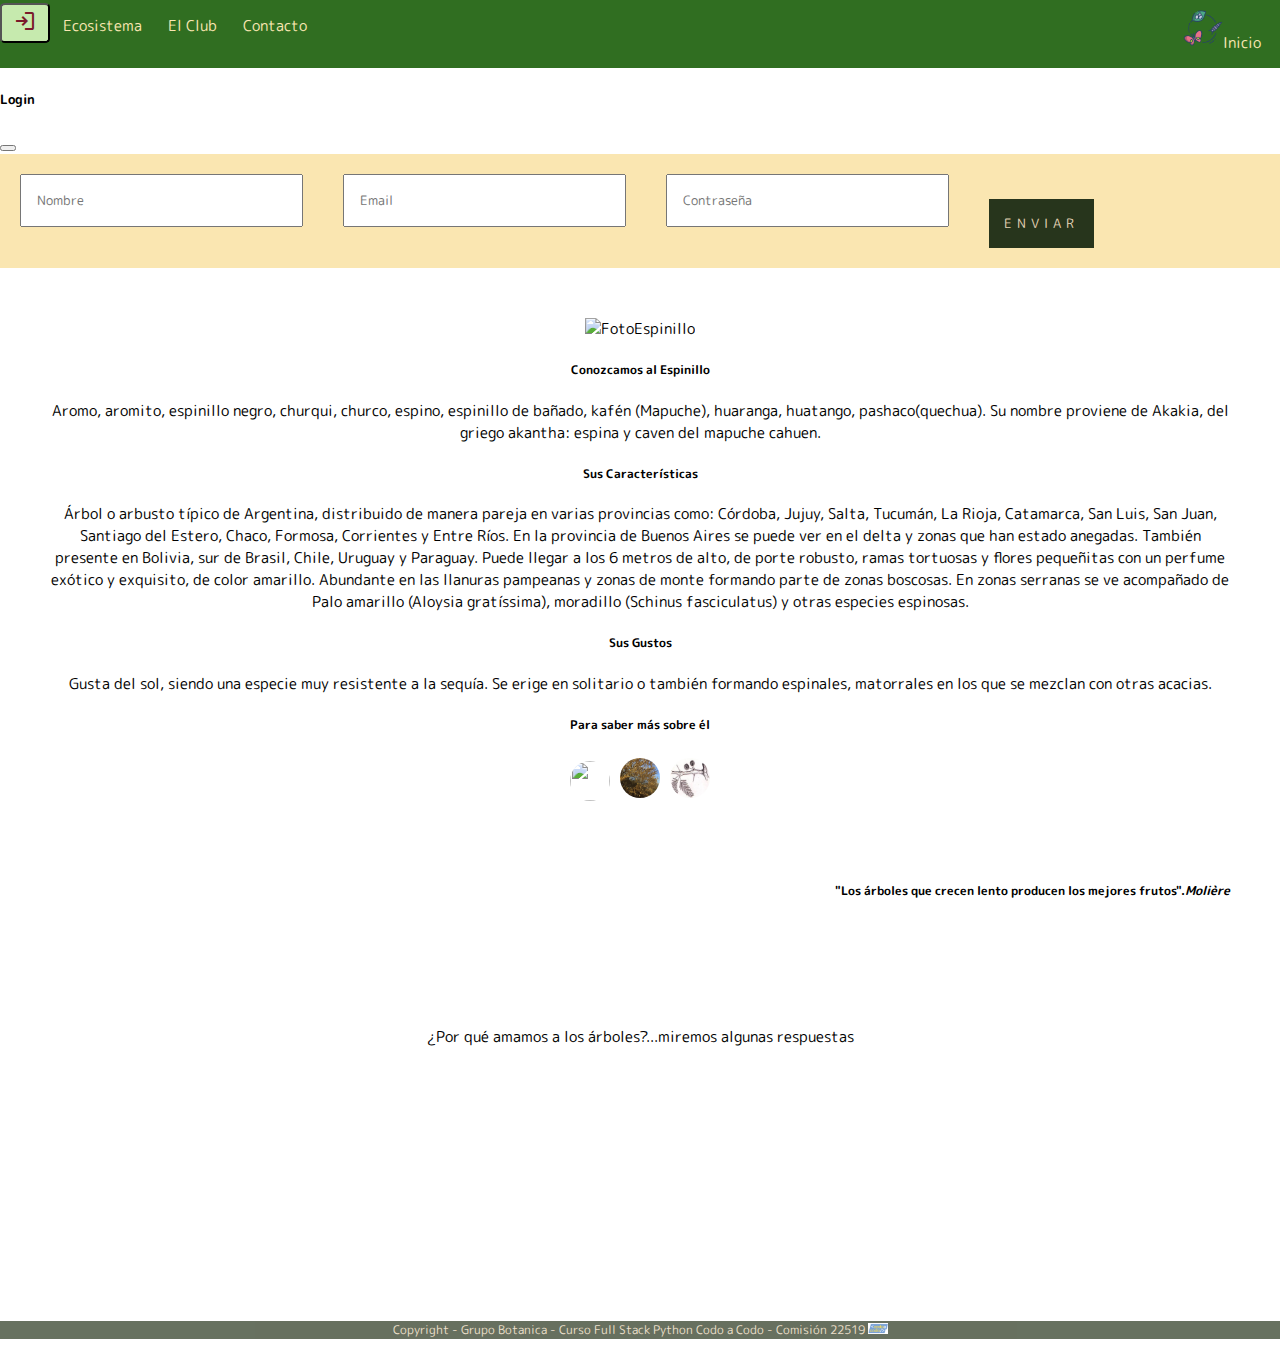
==== commit 93750e64: "mejoras en barra nav" ====
--- a/index.html
+++ b/index.html
@@ -7,6 +7,7 @@
     <title>GrupoBotanica - El Espinillo</title>
     <link rel="preconnect" href="https://fonts.googleapis.com" />
     <link rel="preconnect" href="https://fonts.gstatic.com" crossorigin />
+    <link rel="stylesheet" href="https://fonts.googleapis.com/css2?family=Material+Symbols+Outlined:opsz,wght,FILL,GRAD@48,400,0,0" />
     <link
       href="https://fonts.googleapis.com/css2?family=M+PLUS+Rounded+1c:wght@100;400;700&family=Poppins:ital,wght@0,100;0,600;0,700;1,200&display=swap"
       rel="stylesheet"
@@ -25,8 +26,10 @@
       <div class="w3-row-padding w3-section w3-stretch">
         <nav>
           <ul class="listaNav w3-row-padding w3-section w3-stretch">
-            <li class="w3-col s2"><button type="button" data-bs-toggle="modal" data-bs-target="#loginmodal">Login</button></li>
-            <li class="w3-col s4"><a href="./index.html"><img src="./src/iconoInicio.png" width="40px" height="40px" alt="">Inicio</a></li>
+            <li class="w3-col s2"><button type="button" data-bs-toggle="modal" data-bs-target="#loginmodal"><span class="material-symbols-outlined">
+              login
+              </span></button></li>
+            <li class="w3-col s4" id="linkindex"><a href="./index.html"><img src="./src/iconoInicio.png" width="40px" height="40px" alt="">Inicio</a></li>
             <li class="w3-col s2"><a href="./ecosistema.html">Ecosistema</a></li>
             <li class="w3-col s2"><a href="./elClub.html">El Club</a></li>
             <li class="w3-col s2"><a href="./contacto.html">Contacto</a></li>
--- a/css/styles.css
+++ b/css/styles.css
@@ -46,13 +46,13 @@
   transition: .3s
 }
 
-nav a:hover {
+/*nav a:hover {
   background: #235817;
-}
+}*/
 
 .listaNav {
   box-sizing: border-box;
-  height: 50%;
+  /*height: 50%*/;
   list-style-type: none;
   margin: 0;
   padding: 0;
@@ -62,40 +62,41 @@
 
 li {
   float:left;
-  align-items: center;
-  justify-content: center;
+  align-items: left;
+  justify-content: left;
+}
+
+#linkindex{
+  float:right;
+  align-items: right;
+  justify-content: right;
+  margin-right:6px;
 }
 
 li a {
   display: block;
   color: #FAE6B1;
   text-align: center;
-  padding: 20px 30px;
-  text-decoration: none;
-}
-
-li button{
-  display: block;
-  text-align: center;
-  justify-content: center;
-  margin-left:3px;
-  text-decoration: none;
-  color:#e2d2b5;
- 
+  padding: 5px 10px;
+  text-decoration: none;
+  margin:3px;
+  font-size: 15px;
 }
 
 li button:hover {
   color:#27351c;
   box-shadow: #e2d2b5;
-  font-size: 20px;
-  text-decoration: none;
-  text-transform: capitalize;
+  font-size: 30px;
+  text-decoration: none;
+  text-transform:capitalize;
+  background-color: #c2216c;
+
 }
 
 li a:hover {
   color:#a5ce86;
   box-shadow: #e2d2b5;
-  font-size: 20px;
+  font-size: 25px;
   text-decoration: none;
   text-transform: capitalize;
 }
@@ -119,16 +120,15 @@
   display: block;
   text-align: center;
   justify-content: center;
-  padding: 5px 15px;
+  align-items: center;
   text-decoration: none;
   color:rgb(122, 26, 42);
+  width: 50px;
+  height: 40px;
+  margin-top: 3px;
   background-color:#c6eaae;
   float: right;
-  border-radius: 15%;
-  font-size: 15px;
-  margin-top: 10px;
-  font-weight: 600;
- 
+  border-radius: 10%;
 }
 
   .contacto {
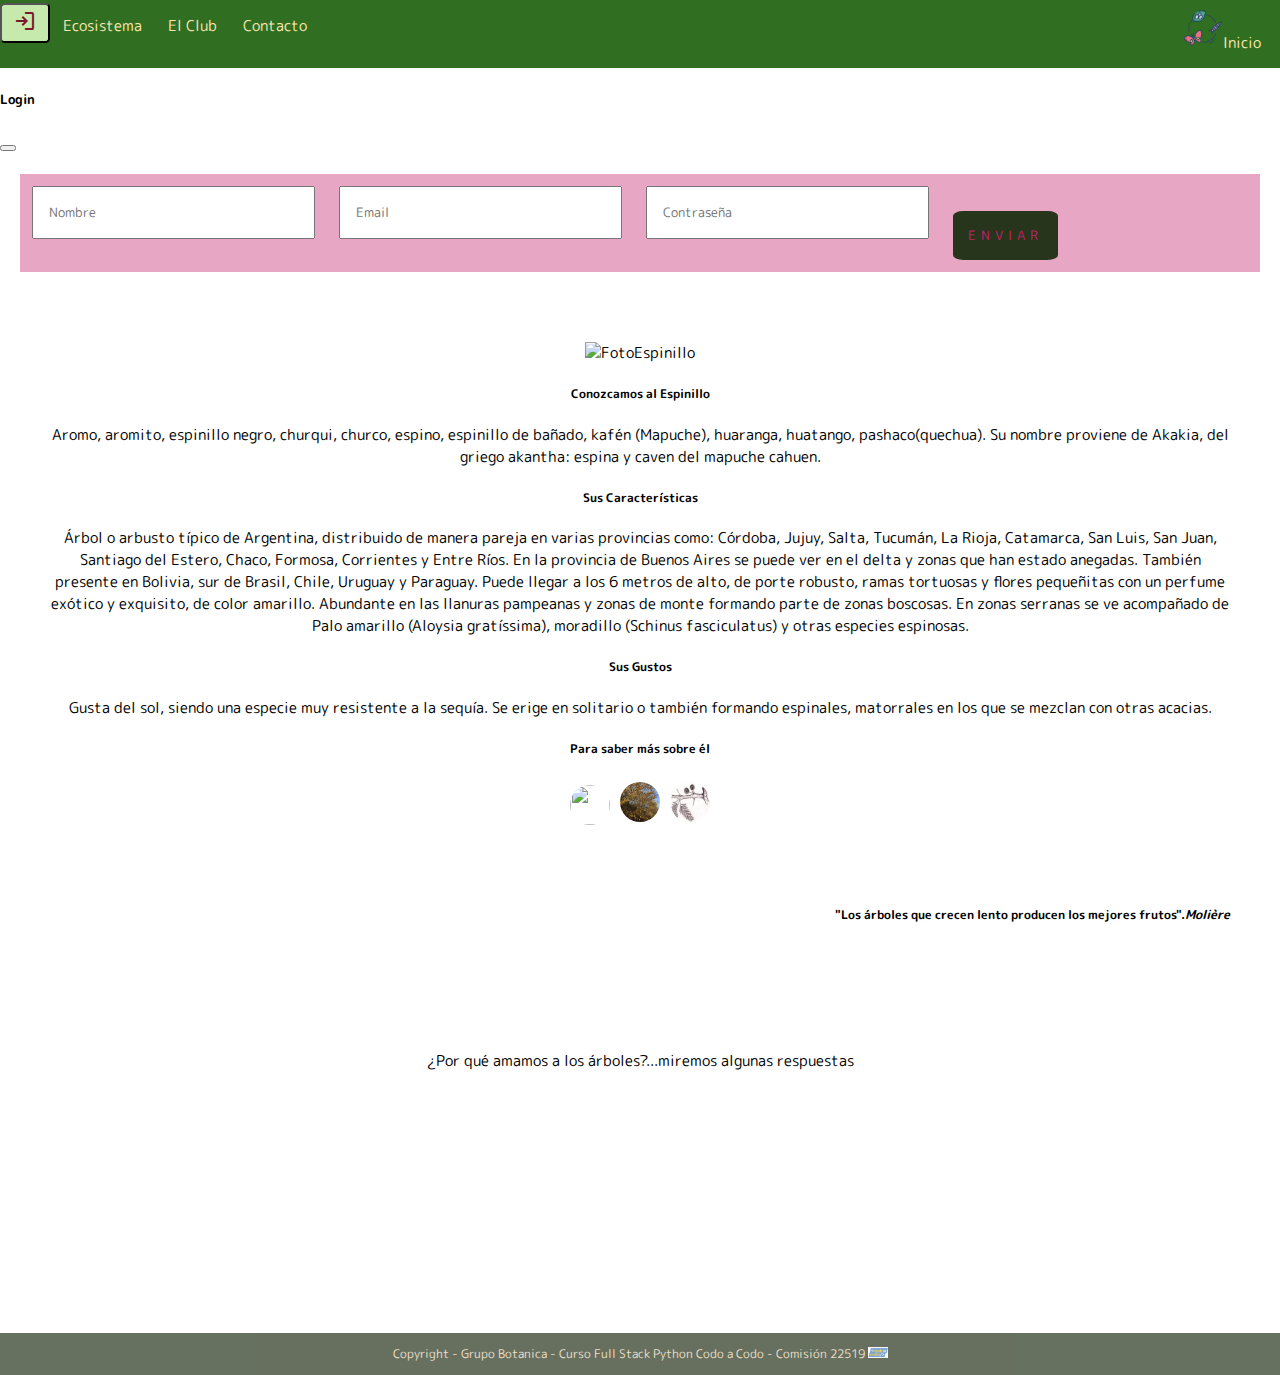
==== commit 8bdaa8d4: "terminado con API fiberbase en El Club Listado de Socios" ====
--- a/index.html
+++ b/index.html
@@ -41,7 +41,7 @@
 
     <!--modal login--->
     <div class="modal fade" id="loginmodal" tabindex="-1" aria-labelledby="exampleModalLabel" aria-hidden="true">
-      <div class="modal-dialog text-center">
+      <div class="modal-dialog text-center modal-dialog-centered">
         <div class="modal-content">
           <div class="modal-header">
             <h5 class="fw-bold">Login</h5>
@@ -49,7 +49,7 @@
           </div>
           <div class="modal-body">
             <div class="formulariomodal">
-            <form action="" method="GET" id="formlogin">
+            <form action="" method="POST" id="formlogin">
               <div id="containerLogin" class="container">
                 <div class="grupo">
                   <label for="nombre"></label>
--- a/css/styles.css
+++ b/css/styles.css
@@ -106,16 +106,6 @@
   margin:0px;
 }
 
-.piePagina {
-  font-size: 12px;
-  text-align: center;
-  background-color: #27351c;
-  color: #e2d2b5;
-  justify-content: center;
-  align-items: center;
-  opacity: 0.7;
-}
-
 li button{
   display: block;
   text-align: center;
@@ -129,6 +119,17 @@
   background-color:#c6eaae;
   float: right;
   border-radius: 10%;
+}
+
+.piePagina {
+  display:flex;
+  font-size: 12px;
+  text-align: center;
+  background-color: #27351c;
+  color: #e2d2b5;
+  justify-content: center;
+  align-items: center;
+  opacity: 0.7;
 }
 
   .contacto {
@@ -274,10 +275,6 @@
   margin:10px;
 }
 
-.divformlogin{
-  border:#B3DEE5, solid, 4px;
-}
-
 .warnings{
   width: 200px;
   text-align: center;
@@ -287,14 +284,15 @@
 }
 
 .formulariomodal{
-  background-color:#FAE6B1;
+  background-color:rgb(194, 33, 108, 0.4);
   align-content: center;
+  margin:20px;
 }
 
 .grupo{
-  padding:10px;
-  margin:5px;
-  border-radius: 20%;
+  padding:5px;
+  margin:2px;
+  border-radius: 30%;
   align-items: center;
   justify-content: center;
   display:flex;
@@ -310,15 +308,21 @@
 
 .grupo input[type="submit"]{
   background-color:#27351C;
-  color:#e2d2b5;
+  color:rgb(194, 33, 108);;
   border:none;
   letter-spacing: 5px;
   text-transform: uppercase;
   cursor: pointer;
   padding: 15px;
-  margin-top: 30px
-}
-
+  margin-top: 30px;
+  border-radius:10%;
+}
+
+.grupo input[type="submit"]:hover{
+  background-color:#c0e6a2;
+  text-transform: capitalize;
+
+}
 .actividades h3{
   font-size: 15px;
   text-decoration: none;
@@ -336,6 +340,5 @@
   height: 500px;
 background-size: cover;
 background-position: center;
-
-
-}+}
+
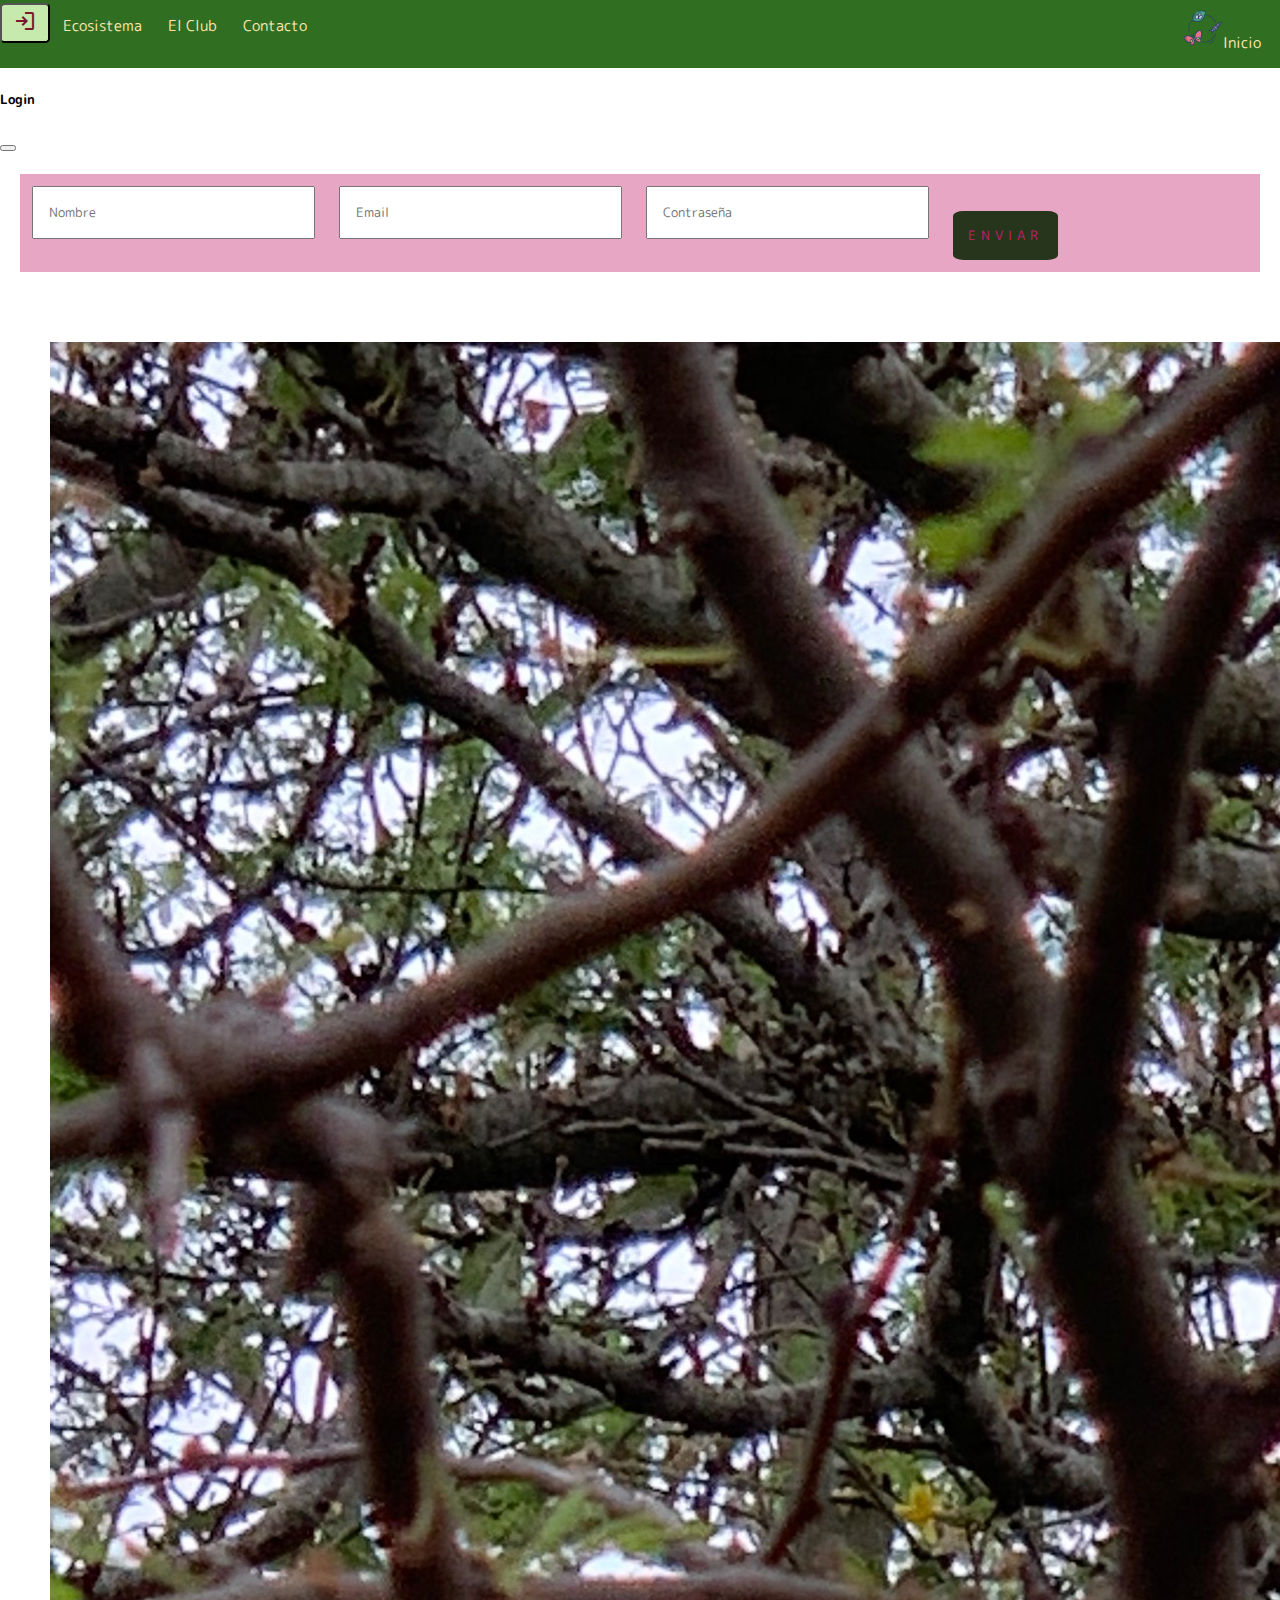
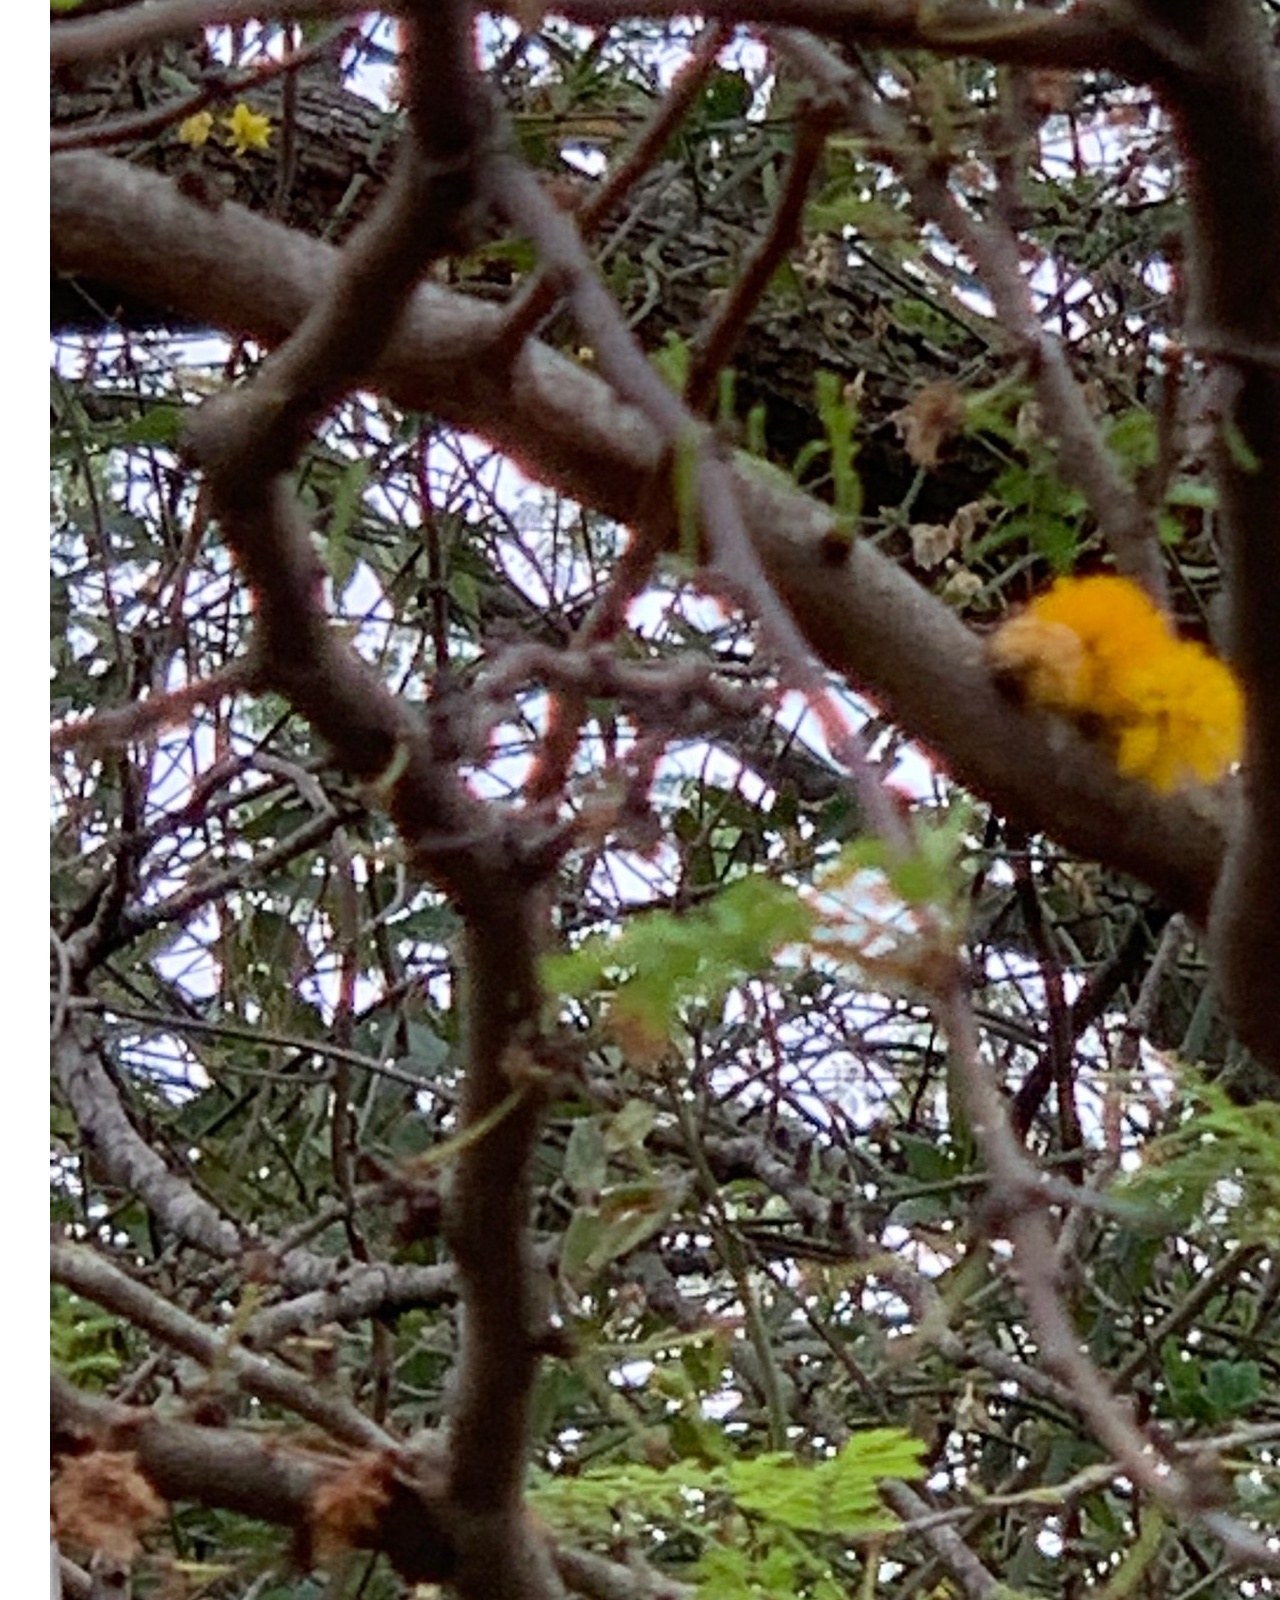
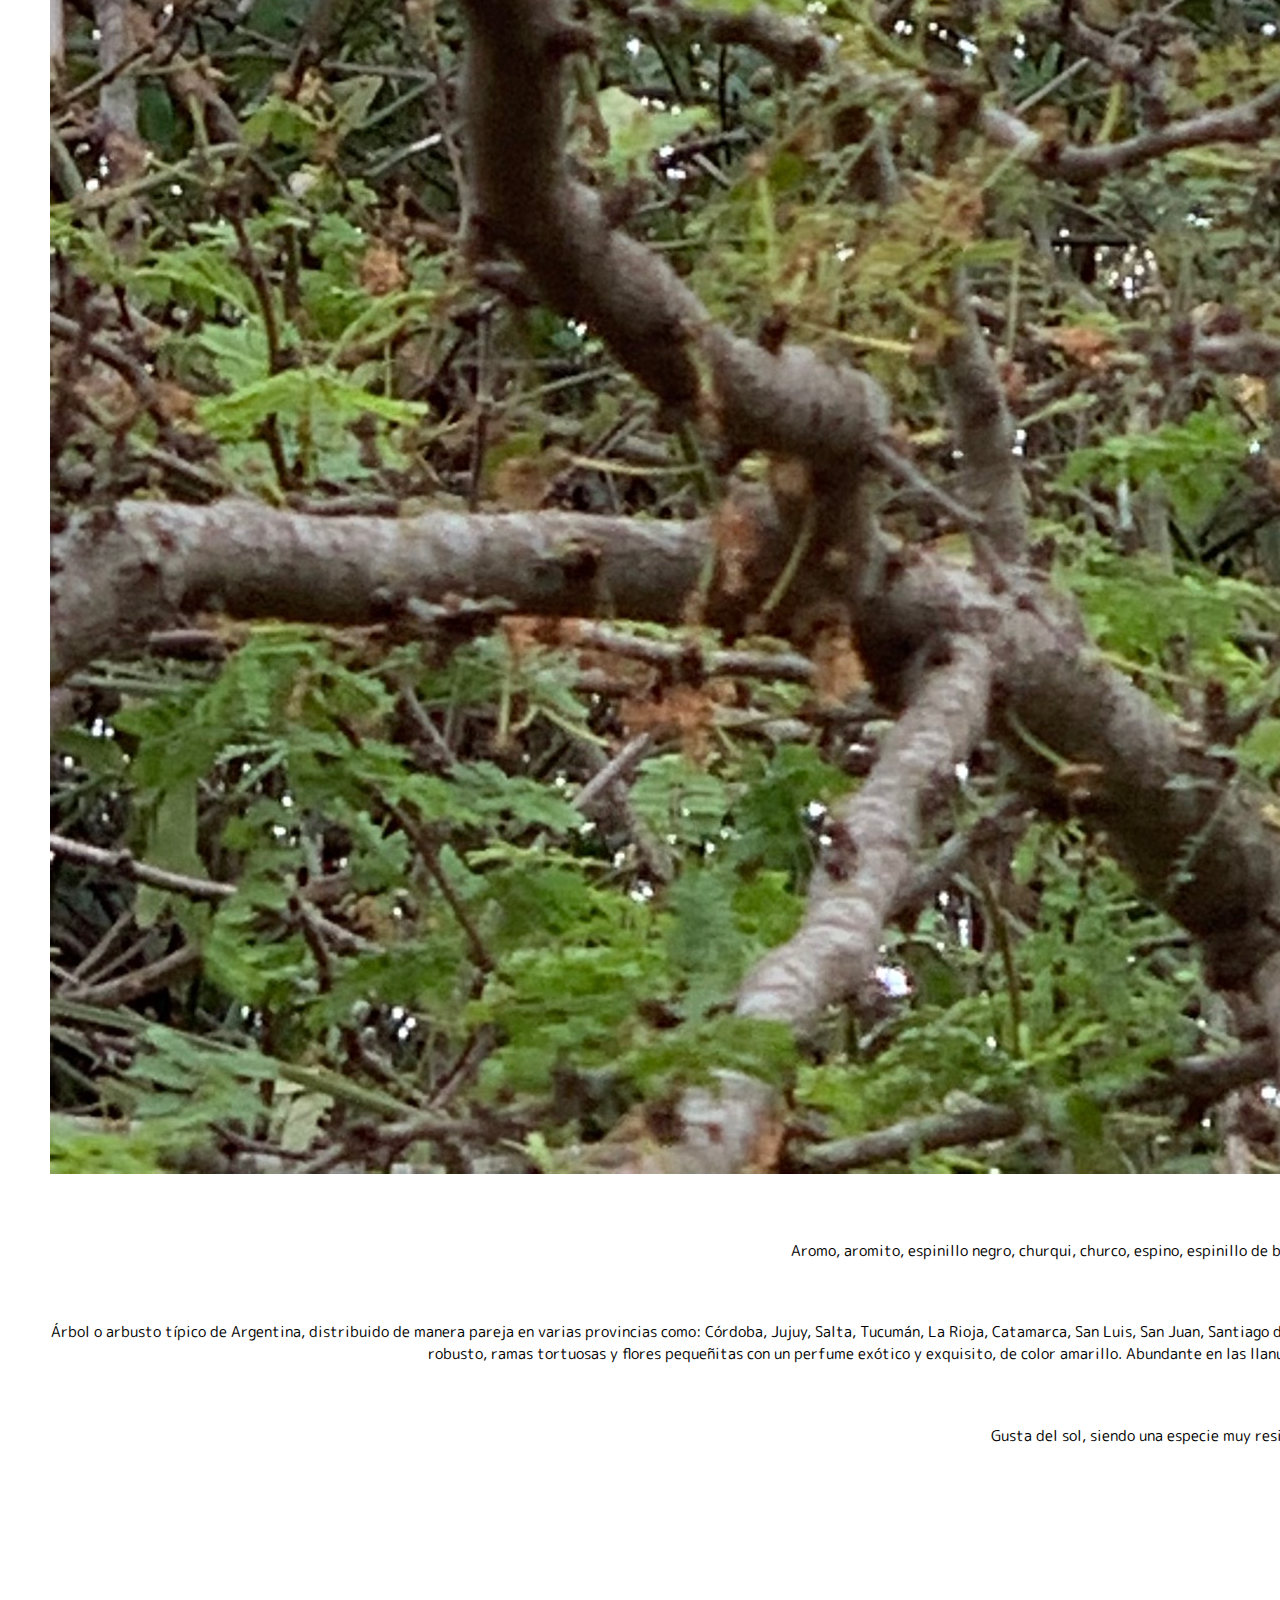
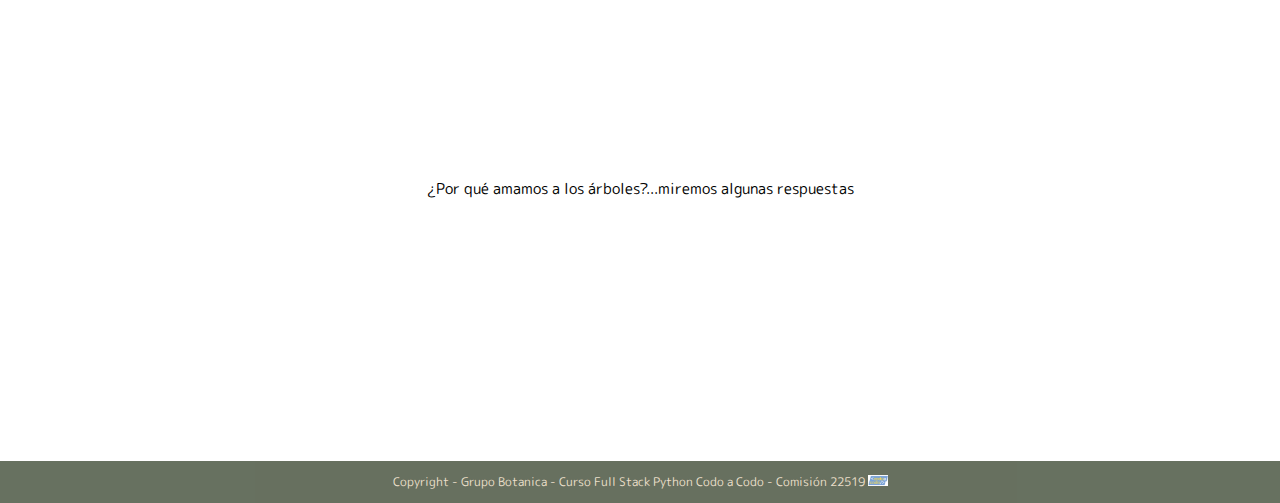
==== commit 9475fbab: "cambio imagen pesada del index por otra mas liviana" ====
--- a/index.html
+++ b/index.html
@@ -85,7 +85,7 @@
             <div class="card mb-3">
                 <div class="row g-0">
                     <div class="col-md-4">
-                <img src="./src/imagenindex.png" class="img-fluid rounded-start" alt="FotoEspinillo">
+                <img src="./src/imagenindexbaja.jpg" class="img-fluid rounded-start" alt="FotoEspinillo">
             </div>
             <div class="col-md-8">
                 <div class="card-body">
